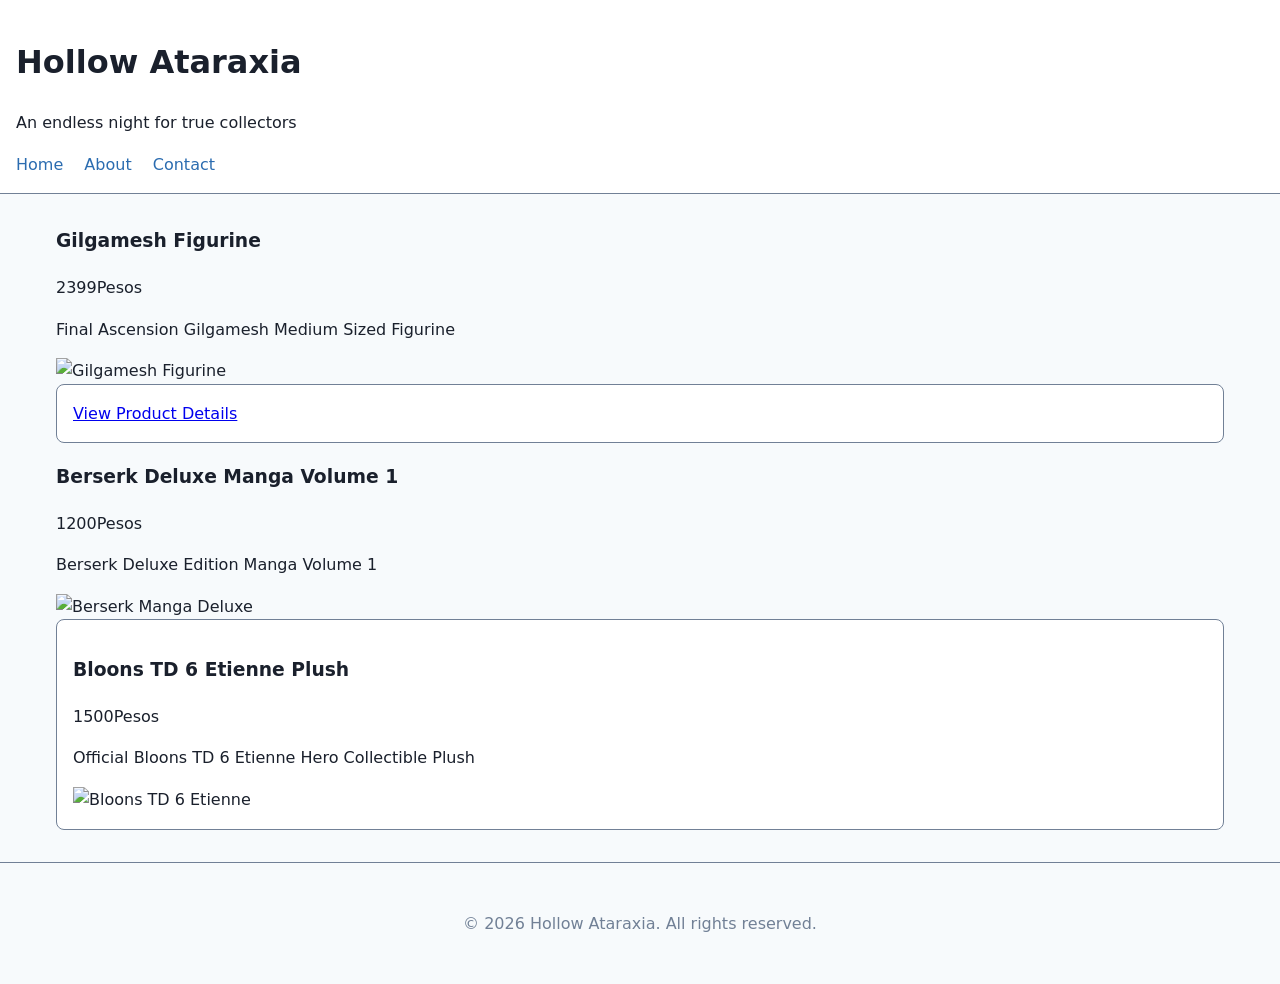
==== index.html @ aa678509 "Force overwrite shop content" ====
<!DOCTYPE html>
<html lang="en">
<head>
  <meta charset="UTF-8">
  <title>Hollow Ataraxia</title>
  <link rel="stylesheet" href="style.css">
</head>
<body>

  <header>
    <h1>Hollow Ataraxia</h1>
    <p>An endless night for true collectors</p>
    <nav>
      <ul>
        <li><a href="index.html">Home</a></li>
        <li><a href="about.html">About</a></li>
        <li><a href="contact.html">Contact</a></li>
      </ul>
    </nav>
  </header>

  <main>
    <article>
      <h3>Gilgamesh Figurine</h3>
      <p>2399Pesos</p>
      <p>Final Ascension Gilgamesh Medium Sized Figurine</p>
      <img src="https://i.pinimg.com/736x/09/b2/8f/09b28f8b00e4758195b4f19d9bdcdb91.jpg" alt="Gilgamesh Figurine">
      <!-- Inside index.html -->
<div class="product-card">
    <a href="products/gilgamesh-figurine.html">View Product Details</a>
</div>
    </article>

    <article>
      <h3>Berserk Deluxe Manga Volume 1</h3>
      <p>1200Pesos</p>
      <p>Berserk Deluxe Edition Manga Volume 1</p>
      <img src="https://i.pinimg.com/1200x/78/2c/46/782c46da6701d55a7dcd0625d56d0de2.jpg" alt="Berserk Manga Deluxe">
    </article>

<article class="product-card">
      <h3>Bloons TD 6 Etienne Plush</h3>
      <p>1500Pesos</p>
      <p>Official Bloons TD 6 Etienne Hero Collectible Plush</p>
      <img src="https://encrypted-tbn0.gstatic.com/images?q=tbn:ANd9GcQAGku6v8QTnsFJHF3EWuwEu_U5aALEuscvPxxmOEHGjQ&s=10" alt="Bloons TD 6 Etienne">
    </article>
  </main>


  <footer>
    <p>&copy; 2026 Hollow Ataraxia. All rights reserved.</p>
  </footer>

</body>
</html>
---- style.css ----
:root {
  --brand-color: #2b6cb0;
  --dark-ink: #1a202c;
  --muted-grey: #718096;
  --light-bg: #f7fafc;
}


*,
*::before,
*::after {
  box-sizing: border-box;
}

body {
  font-family: system-ui, -apple-system, sans-serif;
  line-height: 1.6;
  color: var(--dark-ink);
  background-color: var(--light-bg);
  margin: 0;
}


header {
  background-color: #ffffff;
  padding: 1rem;
  border-bottom: 1px solid var(--muted-grey);
}

nav ul {
  list-style: none;
  padding: 0;
  margin: 0;
}

nav li {
  display: inline-block;
  margin-right: 1rem;
}

nav a {
  color: var(--brand-color);
  text-decoration: none;
}

nav a:hover {
  text-decoration: underline;
}

main {
  max-width: 1200px;
  margin: 2rem auto;
  padding: 0 1rem;
}

footer {
  text-align: center;
  padding: 2rem 1rem;
  color: var(--muted-grey);
  border-top: 1px solid var(--muted-grey);
}


.product-card {
  background-color: #ffffff;
  border: 1px solid var(--muted-grey);
  border-radius: 8px;
  padding: 1rem;
  margin-bottom: 1rem;
}
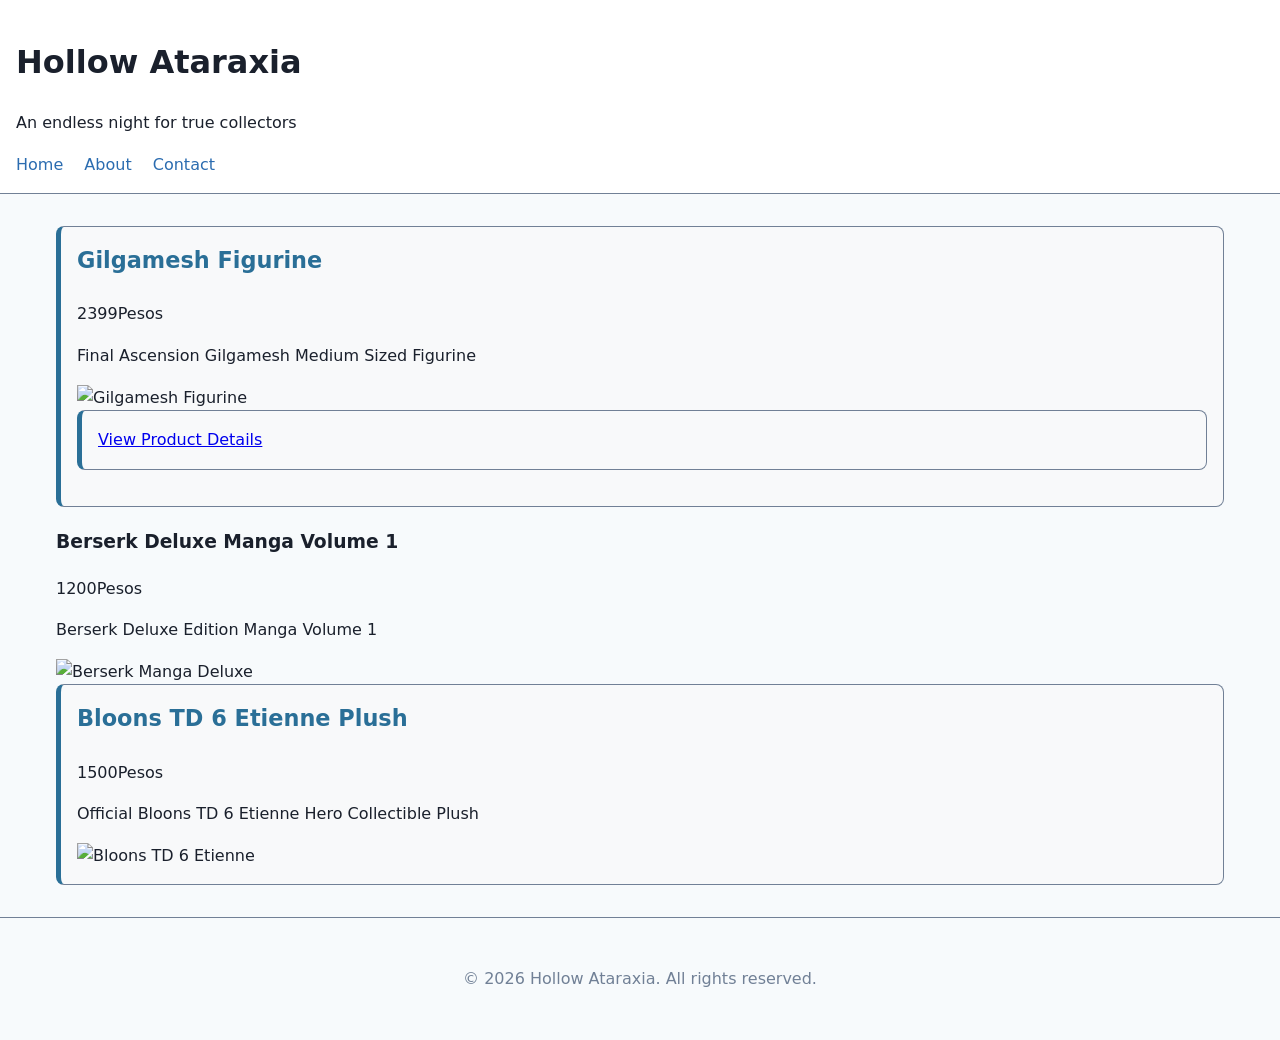
==== commit 10f3461a: "Add product card styles and form focus states" ====
--- a/index.html
+++ b/index.html
@@ -20,12 +20,12 @@
   </header>
 
   <main>
-    <article>
+    <article class="product-card">
       <h3>Gilgamesh Figurine</h3>
       <p>2399Pesos</p>
       <p>Final Ascension Gilgamesh Medium Sized Figurine</p>
       <img src="https://i.pinimg.com/736x/09/b2/8f/09b28f8b00e4758195b4f19d9bdcdb91.jpg" alt="Gilgamesh Figurine">
-      <!-- Inside index.html -->
+      
 <div class="product-card">
     <a href="products/gilgamesh-figurine.html">View Product Details</a>
 </div>
--- a/style.css
+++ b/style.css
@@ -68,4 +68,72 @@
   border-radius: 8px;
   padding: 1rem;
   margin-bottom: 1rem;
+}
+
+
+:root {
+  --brand: #2a6f97;
+  --card-bg: #f8f9fa;
+  --text-dark: #2b2d42;
+}
+
+
+.product-card {
+  background-color: var(--card-bg);
+  border-radius: 8px;
+  padding: 16px;
+  border-left: 5px solid var(--brand);
+  margin-bottom: 20px;
+}
+
+.product-card h2,
+.product-card h3 {
+  font-size: 1.4rem;
+  color: var(--brand);
+  margin-top: 0;
+}
+
+
+fieldset {
+  padding: 20px;
+  border-radius: 8px;
+  border: 1px solid #ccc;
+  margin-bottom: 20px;
+}
+
+legend {
+  color: var(--brand);
+  font-weight: bold;
+  padding: 0 8px;
+}
+
+input[type="text"],
+input[type="email"],
+textarea {
+  width: 100%;
+  padding: 10px;
+  margin-top: 6px;
+  margin-bottom: 16px;
+  border: 1px solid #ccc;
+  border-radius: 4px;
+  box-sizing: border-box;
+}
+
+button[type="submit"],
+input[type="submit"] {
+  background-color: var(--brand);
+  color: #ffffff;
+  padding: 12px 20px;
+  border: none;
+  border-radius: 4px;
+  cursor: pointer;
+  font-weight: bold;
+}
+
+
+input:focus,
+textarea:focus,
+button:focus {
+  outline: 3px solid var(--brand);
+  outline-offset: 2px;
 }
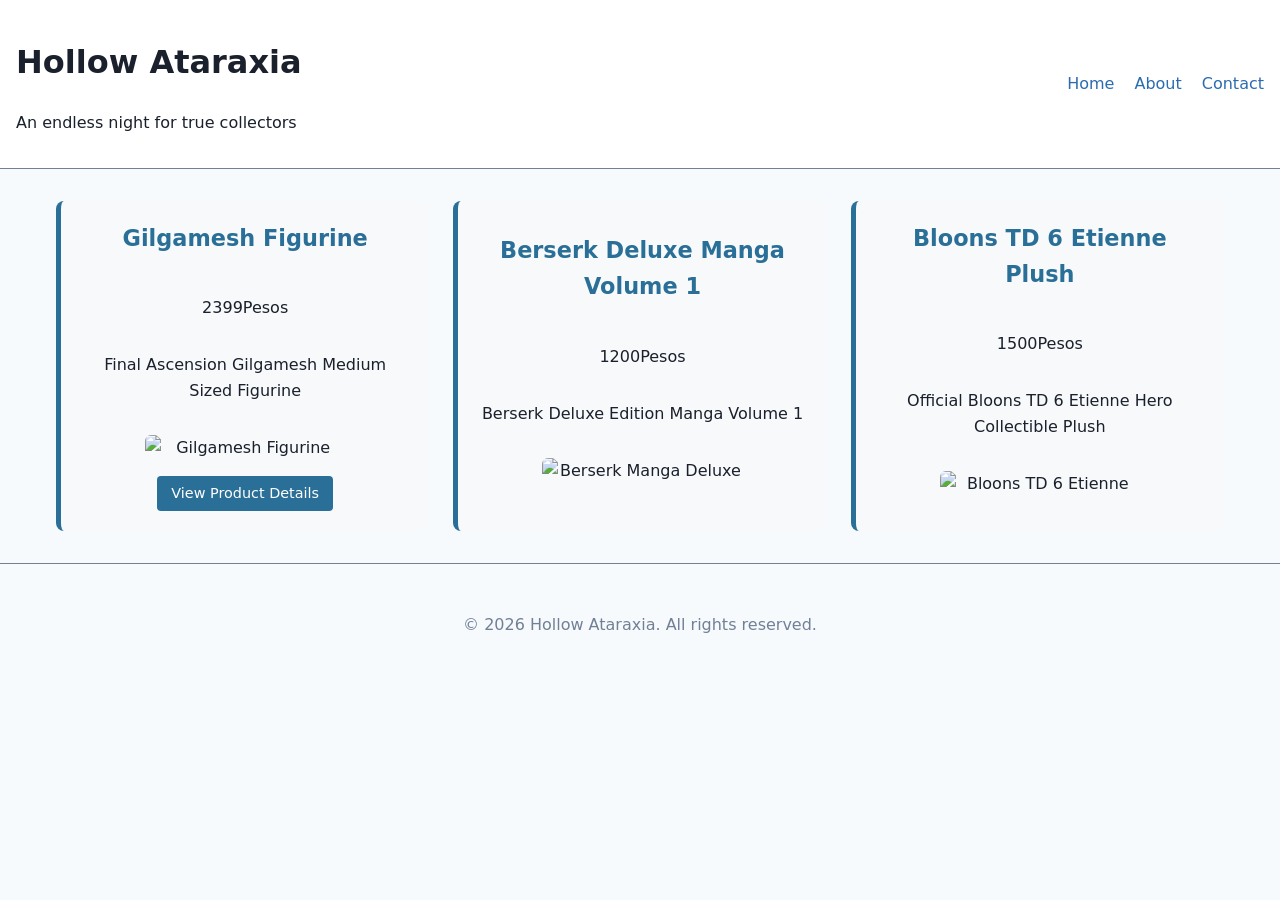
==== commit 0e96e182: "Complete horizontal flexbox grid layout and styling" ====
--- a/index.html
+++ b/index.html
@@ -7,9 +7,11 @@
 </head>
 <body>
 
-  <header>
-    <h1>Hollow Ataraxia</h1>
-    <p>An endless night for true collectors</p>
+  <header class="site-header">
+    <div class="header-brand">
+      <h1>Hollow Ataraxia</h1>
+      <p>An endless night for true collectors</p>
+    </div>
     <nav>
       <ul>
         <li><a href="index.html">Home</a></li>
@@ -20,32 +22,33 @@
   </header>
 
   <main>
-    <article class="product-card">
-      <h3>Gilgamesh Figurine</h3>
-      <p>2399Pesos</p>
-      <p>Final Ascension Gilgamesh Medium Sized Figurine</p>
-      <img src="https://i.pinimg.com/736x/09/b2/8f/09b28f8b00e4758195b4f19d9bdcdb91.jpg" alt="Gilgamesh Figurine">
-      
-<div class="product-card">
-    <a href="products/gilgamesh-figurine.html">View Product Details</a>
-</div>
-    </article>
+    <!-- WRAPPER FOR HORIZONTAL GRID -->
+    <div class="product-grid">
 
-    <article>
-      <h3>Berserk Deluxe Manga Volume 1</h3>
-      <p>1200Pesos</p>
-      <p>Berserk Deluxe Edition Manga Volume 1</p>
-      <img src="https://i.pinimg.com/1200x/78/2c/46/782c46da6701d55a7dcd0625d56d0de2.jpg" alt="Berserk Manga Deluxe">
-    </article>
+      <article class="product-card">
+        <h3>Gilgamesh Figurine</h3>
+        <p>2399Pesos</p>
+        <p>Final Ascension Gilgamesh Medium Sized Figurine</p>
+        <img src="https://i.pinimg.com/736x/09/b2/8f/09b28f8b00e4758195b4f19d9bdcdb91.jpg" alt="Gilgamesh Figurine">
+        <a href="products/gilgamesh-figurine.html">View Product Details</a>
+      </article>
 
-<article class="product-card">
-      <h3>Bloons TD 6 Etienne Plush</h3>
-      <p>1500Pesos</p>
-      <p>Official Bloons TD 6 Etienne Hero Collectible Plush</p>
-      <img src="https://encrypted-tbn0.gstatic.com/images?q=tbn:ANd9GcQAGku6v8QTnsFJHF3EWuwEu_U5aALEuscvPxxmOEHGjQ&s=10" alt="Bloons TD 6 Etienne">
-    </article>
+      <article class="product-card">
+        <h3>Berserk Deluxe Manga Volume 1</h3>
+        <p>1200Pesos</p>
+        <p>Berserk Deluxe Edition Manga Volume 1</p>
+        <img src="https://i.pinimg.com/1200x/78/2c/46/782c46da6701d55a7dcd0625d56d0de2.jpg" alt="Berserk Manga Deluxe">
+      </article>
+
+      <article class="product-card">
+        <h3>Bloons TD 6 Etienne Plush</h3>
+        <p>1500Pesos</p>
+        <p>Official Bloons TD 6 Etienne Hero Collectible Plush</p>
+        <img src="https://encrypted-tbn0.gstatic.com/images?q=tbn:ANd9GcQAGku6v8QTnsFJHF3EWuwEu_U5aALEuscvPxxmOEHGjQ&s=10" alt="Bloons TD 6 Etienne">
+      </article>
+
+    </div>
   </main>
-
 
   <footer>
     <p>&copy; 2026 Hollow Ataraxia. All rights reserved.</p>
--- a/style.css
+++ b/style.css
@@ -1,12 +1,15 @@
-
+/* 1. CSS VARIABLES */
 :root {
   --brand-color: #2b6cb0;
   --dark-ink: #1a202c;
   --muted-grey: #718096;
   --light-bg: #f7fafc;
+  --brand: #2a6f97;
+  --card-bg: #f8f9fa;
+  --text-dark: #2b2d42;
 }
 
-
+/* 2. BASE & RESET STYLES */
 *,
 *::before,
 *::after {
@@ -21,22 +24,26 @@
   margin: 0;
 }
 
-
+/* 3. HEADER & NAVIGATION STYLES */
 header {
   background-color: #ffffff;
   padding: 1rem;
   border-bottom: 1px solid var(--muted-grey);
+  display: flex;
+  justify-content: space-between;
+  align-items: center;
 }
 
 nav ul {
   list-style: none;
   padding: 0;
   margin: 0;
+  display: flex;
+  gap: 20px;
 }
 
 nav li {
-  display: inline-block;
-  margin-right: 1rem;
+  display: block;
 }
 
 nav a {
@@ -48,42 +55,55 @@
   text-decoration: underline;
 }
 
+/* 4. MAIN CONTENT & LAYOUT */
 main {
   max-width: 1200px;
   margin: 2rem auto;
   padding: 0 1rem;
 }
 
-footer {
-  text-align: center;
-  padding: 2rem 1rem;
-  color: var(--muted-grey);
-  border-top: 1px solid var(--muted-grey);
+/* 5. PRODUCT GRID & RESPONSIVE CARDS */
+.product-grid {
+  display: flex;
+  flex-wrap: wrap;
+  gap: 24px;
 }
 
-
 .product-card {
-  background-color: #ffffff;
-  border: 1px solid var(--muted-grey);
+  flex: 1 1 240px;
+  background-color: var(--card-bg);
   border-radius: 8px;
-  padding: 1rem;
-  margin-bottom: 1rem;
+  padding: 20px;
+  border-left: 5px solid var(--brand);
+  display: flex;
+  flex-direction: column;
+  justify-content: center;
+  align-items: center;
+  text-align: center;
 }
 
-
-:root {
-  --brand: #2a6f97;
-  --card-bg: #f8f9fa;
-  --text-dark: #2b2d42;
+.product-card img {
+  width: 100%;
+  max-width: 200px;
+  height: auto;
+  border-radius: 6px;
+  margin: 15px 0;
 }
 
+.product-card a {
+  display: inline-block;
+  padding: 6px 14px;
+  font-size: 0.9rem;
+  color: #ffffff;
+  background-color: var(--brand);
+  border-radius: 4px;
+  text-decoration: none;
+  margin-top: auto;
+}
 
-.product-card {
-  background-color: var(--card-bg);
-  border-radius: 8px;
-  padding: 16px;
-  border-left: 5px solid var(--brand);
-  margin-bottom: 20px;
+.product-card a:hover {
+  background-color: var(--brand-color);
+  text-decoration: none;
 }
 
 .product-card h2,
@@ -93,7 +113,7 @@
   margin-top: 0;
 }
 
-
+/* 6. FORMS & INPUTS */
 fieldset {
   padding: 20px;
   border-radius: 8px;
@@ -130,10 +150,17 @@
   font-weight: bold;
 }
 
-
 input:focus,
 textarea:focus,
 button:focus {
   outline: 3px solid var(--brand);
   outline-offset: 2px;
+}
+
+/* 7. FOOTER STYLES */
+footer {
+  text-align: center;
+  padding: 2rem 1rem;
+  color: var(--muted-grey);
+  border-top: 1px solid var(--muted-grey);
 }
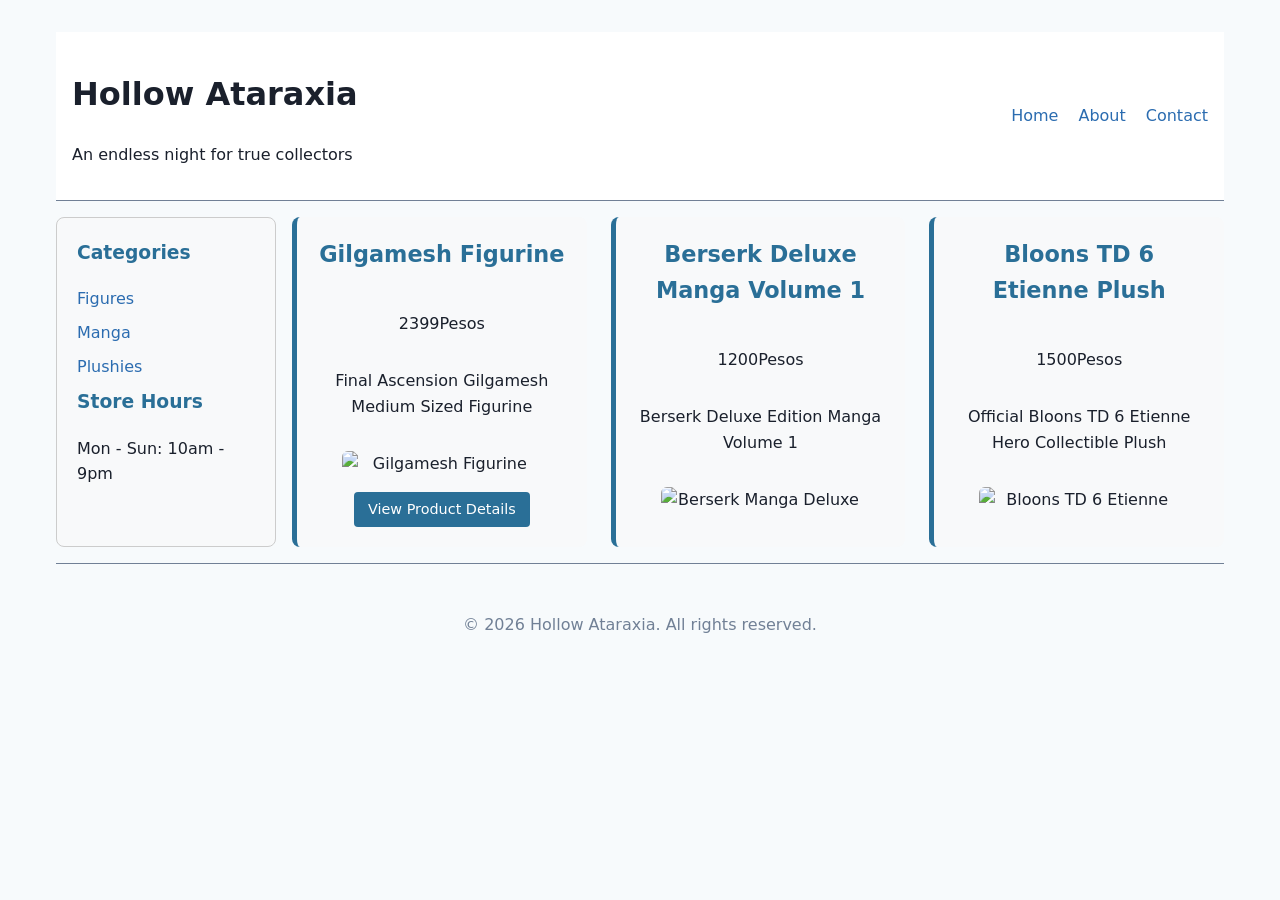
==== commit 942e9c1e: "add mobile first and grid layout" ====
--- a/index.html
+++ b/index.html
@@ -7,52 +7,71 @@
 </head>
 <body>
 
-  <header class="site-header">
-    <div class="header-brand">
-      <h1>Hollow Ataraxia</h1>
-      <p>An endless night for true collectors</p>
-    </div>
-    <nav>
+  <!-- PAGE WRAPPER FOR CSS GRID -->
+  <div class="page">
+
+    <!-- HEADER / MASTHEAD -->
+    <header class="site-header">
+      <div class="header-brand">
+        <h1>Hollow Ataraxia</h1>
+        <p>An endless night for true collectors</p>
+      </div>
+      <nav>
+        <ul>
+          <li><a href="index.html">Home</a></li>
+          <li><a href="about.html">About</a></li>
+          <li><a href="contact.html">Contact</a></li>
+        </ul>
+      </nav>
+    </header>
+
+    <!-- SIDEBAR -->
+    <aside>
+      <h3>Categories</h3>
       <ul>
-        <li><a href="index.html">Home</a></li>
-        <li><a href="about.html">About</a></li>
-        <li><a href="contact.html">Contact</a></li>
+        <li><a href="#">Figures</a></li>
+        <li><a href="#">Manga</a></li>
+        <li><a href="#">Plushies</a></li>
       </ul>
-    </nav>
-  </header>
+      <h3>Store Hours</h3>
+      <p>Mon - Sun: 10am - 9pm</p>
+    </aside>
 
-  <main>
-    <!-- WRAPPER FOR HORIZONTAL GRID -->
-    <div class="product-grid">
+    <!-- MAIN CONTENT -->
+    <main>
+      <div class="product-grid">
 
-      <article class="product-card">
-        <h3>Gilgamesh Figurine</h3>
-        <p>2399Pesos</p>
-        <p>Final Ascension Gilgamesh Medium Sized Figurine</p>
-        <img src="https://i.pinimg.com/736x/09/b2/8f/09b28f8b00e4758195b4f19d9bdcdb91.jpg" alt="Gilgamesh Figurine">
-        <a href="products/gilgamesh-figurine.html">View Product Details</a>
-      </article>
+        <article class="product-card">
+          <h3>Gilgamesh Figurine</h3>
+          <p>2399Pesos</p>
+          <p>Final Ascension Gilgamesh Medium Sized Figurine</p>
+          <img src="https://i.pinimg.com/736x/09/b2/8f/09b28f8b00e4758195b4f19d9bdcdb91.jpg" alt="Gilgamesh Figurine">
+          <a href="products/gilgamesh-figurine.html">View Product Details</a>
+        </article>
 
-      <article class="product-card">
-        <h3>Berserk Deluxe Manga Volume 1</h3>
-        <p>1200Pesos</p>
-        <p>Berserk Deluxe Edition Manga Volume 1</p>
-        <img src="https://i.pinimg.com/1200x/78/2c/46/782c46da6701d55a7dcd0625d56d0de2.jpg" alt="Berserk Manga Deluxe">
-      </article>
+        <article class="product-card">
+          <h3>Berserk Deluxe Manga Volume 1</h3>
+          <p>1200Pesos</p>
+          <p>Berserk Deluxe Edition Manga Volume 1</p>
+          <img src="https://i.pinimg.com/1200x/78/2c/46/782c46da6701d55a7dcd0625d56d0de2.jpg" alt="Berserk Manga Deluxe">
+        </article>
 
-      <article class="product-card">
-        <h3>Bloons TD 6 Etienne Plush</h3>
-        <p>1500Pesos</p>
-        <p>Official Bloons TD 6 Etienne Hero Collectible Plush</p>
-        <img src="https://encrypted-tbn0.gstatic.com/images?q=tbn:ANd9GcQAGku6v8QTnsFJHF3EWuwEu_U5aALEuscvPxxmOEHGjQ&s=10" alt="Bloons TD 6 Etienne">
-      </article>
+        <article class="product-card">
+          <h3>Bloons TD 6 Etienne Plush</h3>
+          <p>1500Pesos</p>
+          <p>Official Bloons TD 6 Etienne Hero Collectible Plush</p>
+          <img src="https://encrypted-tbn0.gstatic.com/images?q=tbn:ANd9GcQAGku6v8QTnsFJHF3EWuwEu_U5aALEuscvPxxmOEHGjQ&s=10" alt="Bloons TD 6 Etienne">
+        </article>
 
-    </div>
-  </main>
+      </div>
+    </main>
 
-  <footer>
-    <p>&copy; 2026 Hollow Ataraxia. All rights reserved.</p>
-  </footer>
+    <!-- FOOTER -->
+    <footer>
+      <p>&copy; 2026 Hollow Ataraxia. All rights reserved.</p>
+    </footer>
+
+  </div><!-- /.page -->
 
 </body>
 </html>
--- a/style.css
+++ b/style.css
@@ -26,6 +26,7 @@
 
 /* 3. HEADER & NAVIGATION STYLES */
 header {
+  grid-area: masthead;
   background-color: #ffffff;
   padding: 1rem;
   border-bottom: 1px solid var(--muted-grey);
@@ -55,11 +56,58 @@
   text-decoration: underline;
 }
 
-/* 4. MAIN CONTENT & LAYOUT */
+/* 4. MOBILE-FIRST PAGE SKELETON (Base Layout: Single Column) */
+.page {
+  display: grid;
+  grid-template-columns: 1fr;
+  grid-template-areas:
+    "masthead"
+    "main"
+    "side"
+    "foot";
+  gap: 16px;
+  max-width: 1200px;
+  margin: 0 auto;
+  padding: 0 1rem;
+}
+
+aside {
+  grid-area: side;
+  background-color: var(--card-bg);
+  padding: 20px;
+  border-radius: 8px;
+  border: 1px solid #ccc;
+}
+
+aside h3 {
+  color: var(--brand);
+  margin-top: 0;
+}
+
+aside ul {
+  list-style: none;
+  padding: 0;
+  margin: 0;
+}
+
+aside li {
+  margin-bottom: 8px;
+}
+
+aside a {
+  color: var(--brand-color);
+  text-decoration: none;
+}
+
+aside a:hover {
+  text-decoration: underline;
+}
+
 main {
-  max-width: 1200px;
-  margin: 2rem auto;
-  padding: 0 1rem;
+  grid-area: main;
+  margin: 0;
+  max-width: none;
+  padding: 0;
 }
 
 /* 5. PRODUCT GRID & RESPONSIVE CARDS */
@@ -159,8 +207,21 @@
 
 /* 7. FOOTER STYLES */
 footer {
+  grid-area: foot;
   text-align: center;
   padding: 2rem 1rem;
   color: var(--muted-grey);
   border-top: 1px solid var(--muted-grey);
+}
+
+/* 8. TABLET & UP ENHANCEMENT (Min-width media query)[span_3](start_span)[span_3](end_span)[span_4](start_span)[span_4](end_span) */
+@media (min-width: 700px) {
+  .page {
+    grid-template-columns: 220px 1fr;
+    grid-template-areas:
+      "masthead masthead"
+      "side main"
+      "foot foot";
+    margin: 2rem auto;
+  }
 }
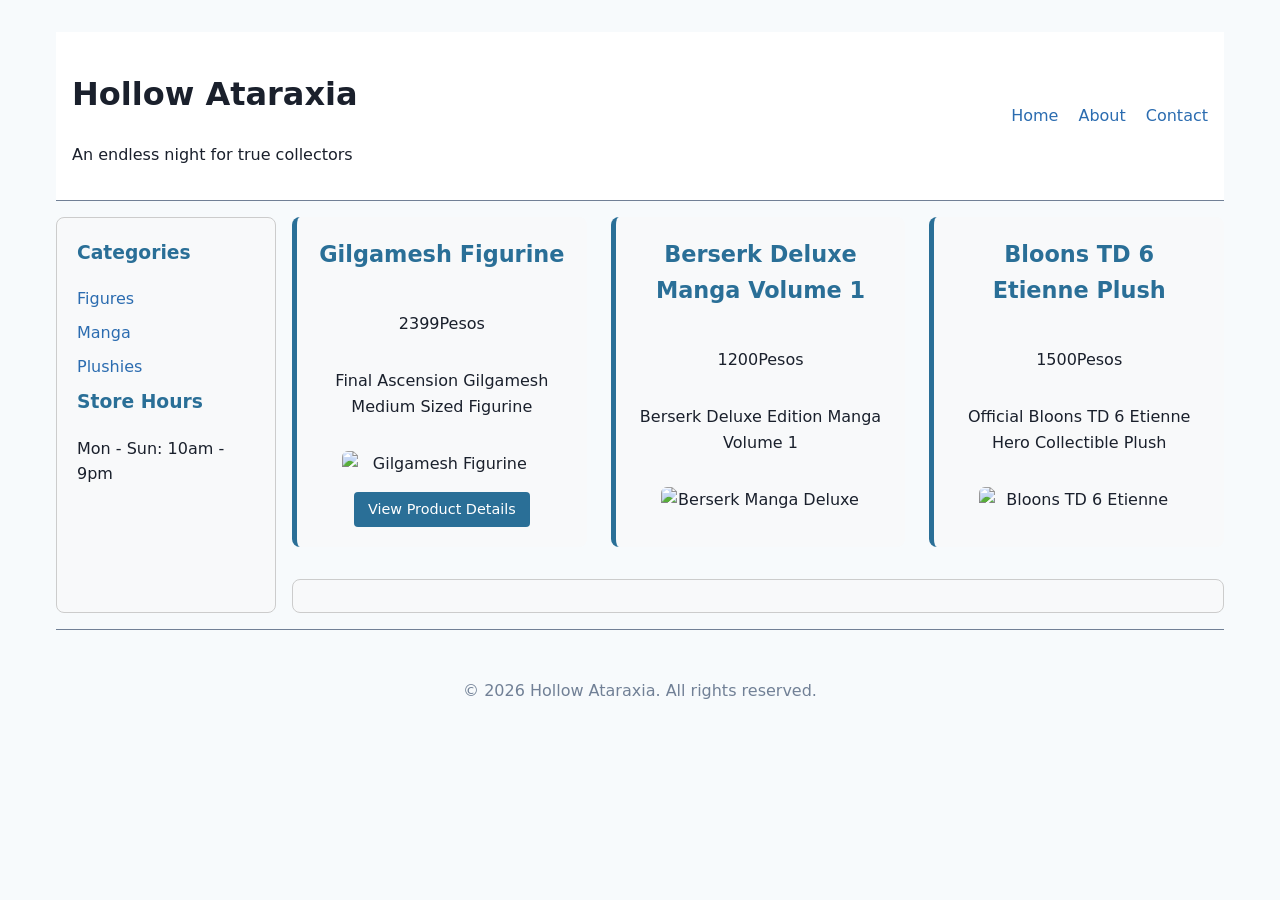
==== commit 86d7f4a4: "Add script.js and update HTML" ====
--- a/index.html
+++ b/index.html
@@ -2,6 +2,7 @@
 <html lang="en">
 <head>
   <meta charset="UTF-8">
+  <meta name="viewport" content="width=device-width, initial-scale=1.0">
   <title>Hollow Ataraxia</title>
   <link rel="stylesheet" href="style.css">
 </head>
@@ -13,7 +14,8 @@
     <!-- HEADER / MASTHEAD -->
     <header class="site-header">
       <div class="header-brand">
-        <h1>Hollow Ataraxia</h1>
+        <!-- Target ID for JavaScript Shop Name -->
+        <h1 id="shop-title">Hollow Ataraxia</h1>
         <p>An endless night for true collectors</p>
       </div>
       <nav>
@@ -64,14 +66,22 @@
         </article>
 
       </div>
+
+      <!-- Target ID for JavaScript Calculated Output -->
+      <div style="margin-top: 2rem; padding: 1rem; background: var(--card-bg); border-radius: 8px; border: 1px solid #ccc;">
+        <p id="calc-output" style="font-weight: bold; color: var(--brand); margin: 0;"></p>
+      </div>
     </main>
 
     <!-- FOOTER -->
     <footer>
-      <p>&copy; 2026 Hollow Ataraxia. All rights reserved.</p>
+      <!-- Target ID for JavaScript Dynamic Copyright -->
+      <p id="footer-copyright">&copy; 2026 Hollow Ataraxia. All rights reserved.</p>
     </footer>
 
   </div><!-- /.page -->
 
+  <!-- JavaScript linked just before closing body tag -->
+  <script src="script.js"></script>
 </body>
 </html>
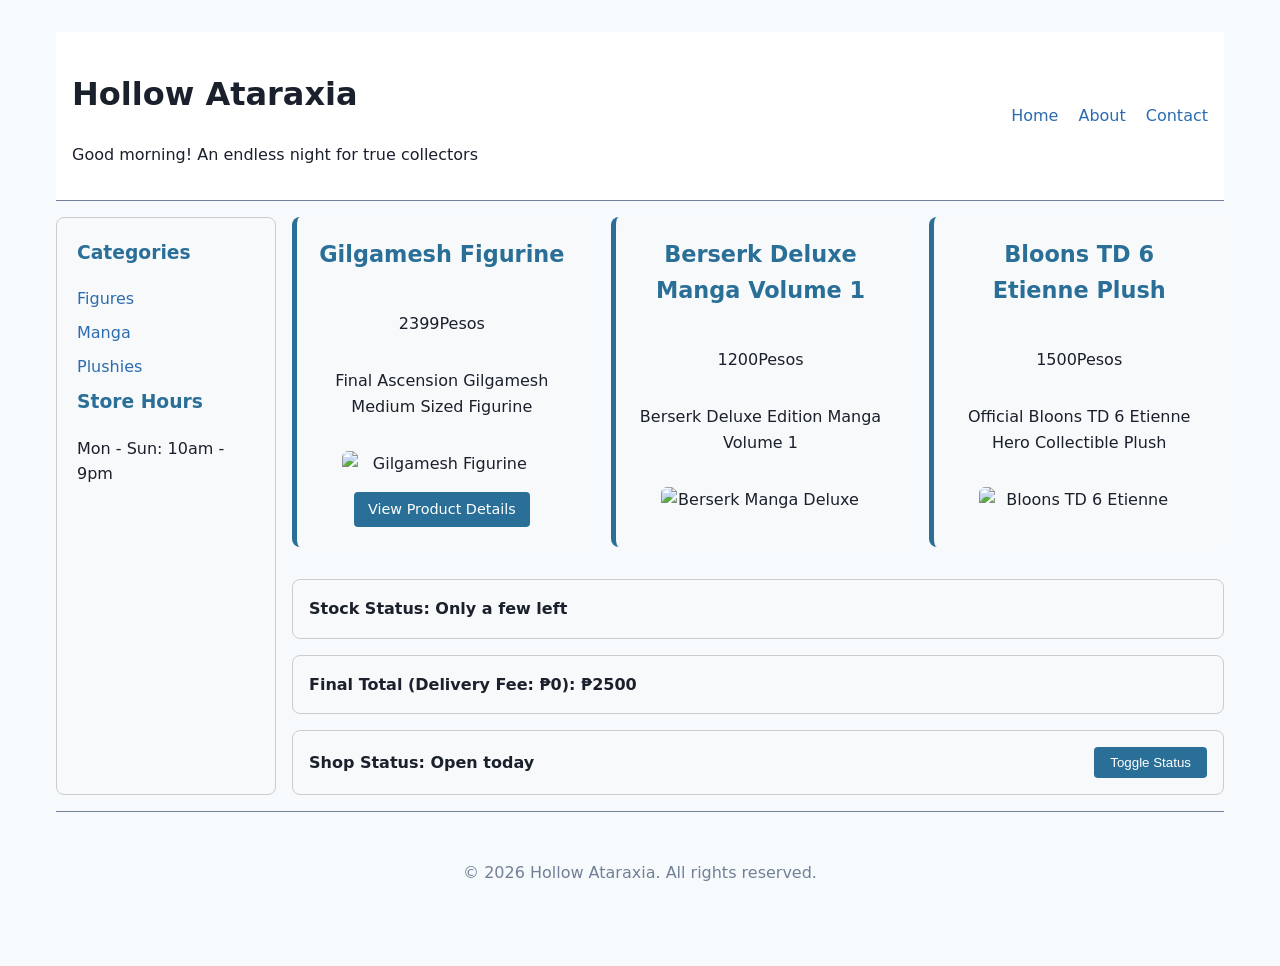
==== commit 59464cb1: "add javascript changes and html changes" ====
--- a/index.html
+++ b/index.html
@@ -8,15 +8,12 @@
 </head>
 <body>
 
-  <!-- PAGE WRAPPER FOR CSS GRID -->
   <div class="page">
 
-    <!-- HEADER / MASTHEAD -->
     <header class="site-header">
       <div class="header-brand">
-        <!-- Target ID for JavaScript Shop Name -->
         <h1 id="shop-title">Hollow Ataraxia</h1>
-        <p>An endless night for true collectors</p>
+        <p id="greeting-text">An endless night for true collectors</p>
       </div>
       <nav>
         <ul>
@@ -27,7 +24,6 @@
       </nav>
     </header>
 
-    <!-- SIDEBAR -->
     <aside>
       <h3>Categories</h3>
       <ul>
@@ -39,11 +35,10 @@
       <p>Mon - Sun: 10am - 9pm</p>
     </aside>
 
-    <!-- MAIN CONTENT -->
     <main>
       <div class="product-grid">
 
-        <article class="product-card">
+        <article class="product-card" style="cursor: pointer;">
           <h3>Gilgamesh Figurine</h3>
           <p>2399Pesos</p>
           <p>Final Ascension Gilgamesh Medium Sized Figurine</p>
@@ -51,14 +46,14 @@
           <a href="products/gilgamesh-figurine.html">View Product Details</a>
         </article>
 
-        <article class="product-card">
+        <article class="product-card" style="cursor: pointer;">
           <h3>Berserk Deluxe Manga Volume 1</h3>
           <p>1200Pesos</p>
           <p>Berserk Deluxe Edition Manga Volume 1</p>
           <img src="https://i.pinimg.com/1200x/78/2c/46/782c46da6701d55a7dcd0625d56d0de2.jpg" alt="Berserk Manga Deluxe">
         </article>
 
-        <article class="product-card">
+        <article class="product-card" style="cursor: pointer;">
           <h3>Bloons TD 6 Etienne Plush</h3>
           <p>1500Pesos</p>
           <p>Official Bloons TD 6 Etienne Hero Collectible Plush</p>
@@ -67,21 +62,32 @@
 
       </div>
 
-      <!-- Target ID for JavaScript Calculated Output -->
-      <div style="margin-top: 2rem; padding: 1rem; background: var(--card-bg); border-radius: 8px; border: 1px solid #ccc;">
-        <p id="calc-output" style="font-weight: bold; color: var(--brand); margin: 0;"></p>
+      <div style="margin-top: 2rem; display: flex; flex-direction: column; gap: 1rem;">
+        
+        <div style="padding: 1rem; background: var(--card-bg); border-radius: 8px; border: 1px solid #ccc;">
+          <p id="stock-output" style="font-weight: bold; margin: 0;"></p>
+        </div>
+
+        <div style="padding: 1rem; background: var(--card-bg); border-radius: 8px; border: 1px solid #ccc;">
+          <p id="delivery-output" style="font-weight: bold; margin: 0;"></p>
+        </div>
+
+        <div style="padding: 1rem; background: var(--card-bg); border-radius: 8px; border: 1px solid #ccc; display: flex; justify-content: space-between; align-items: center;">
+          <p id="shop-status-output" style="font-weight: bold; margin: 0;"></p>
+          <button id="toggle-shop-btn" style="padding: 0.5rem 1rem; background: var(--brand, #333); color: white; border: none; border-radius: 4px; cursor: pointer;">
+            Toggle Status
+          </button>
+        </div>
+
       </div>
     </main>
 
-    <!-- FOOTER -->
     <footer>
-      <!-- Target ID for JavaScript Dynamic Copyright -->
       <p id="footer-copyright">&copy; 2026 Hollow Ataraxia. All rights reserved.</p>
     </footer>
 
-  </div><!-- /.page -->
+  </div>
 
-  <!-- JavaScript linked just before closing body tag -->
   <script src="script.js"></script>
 </body>
 </html>
